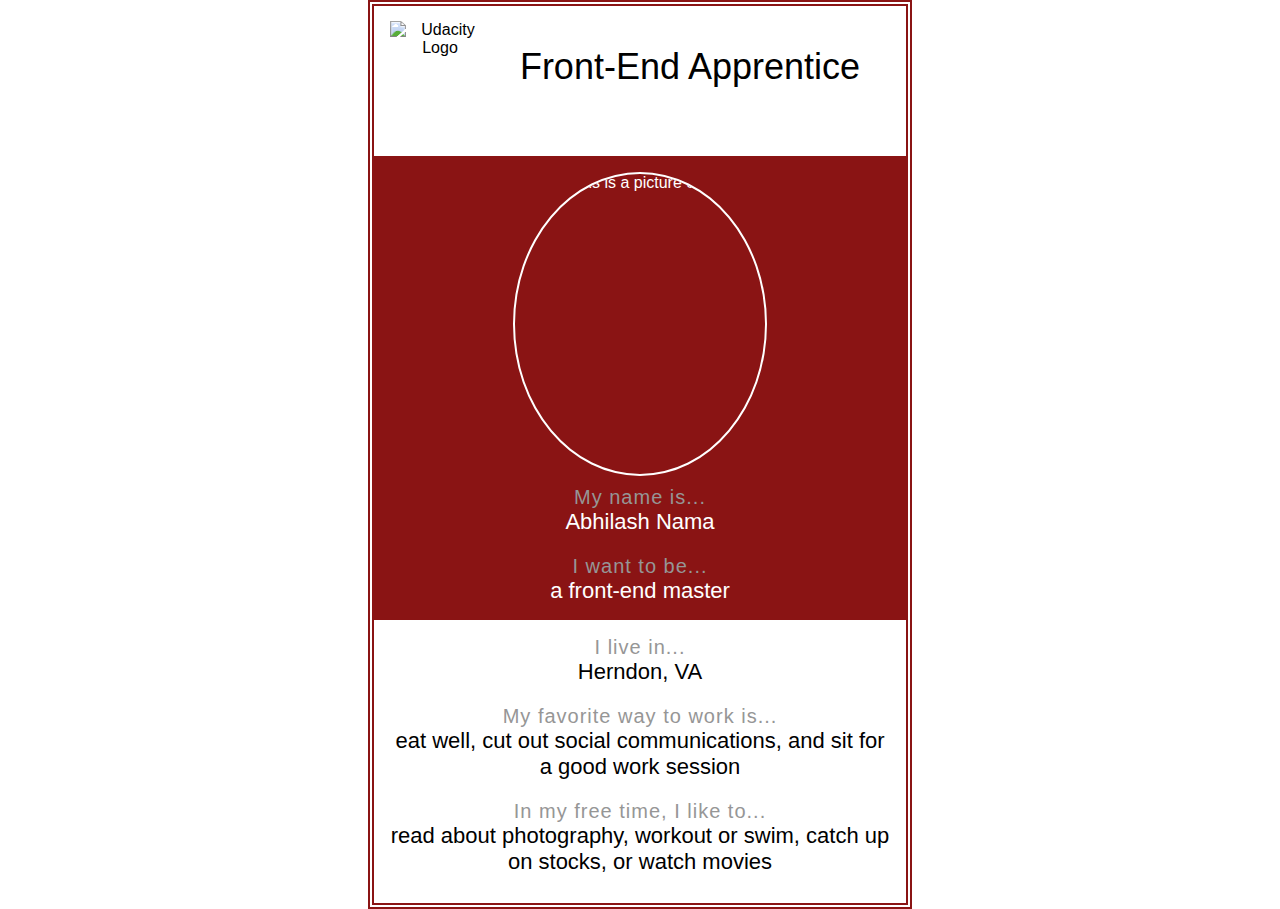
==== P0-Intro_HTML_CSS/P0-AboutMe.html @ 250332e2 "added AboutMe project folder" ====
<!DOCTYPE html>
<html>
    <head>
        <title>About Me</title>
        <meta charset="utf-8">
        <meta name="viewport" content="width=device-width, initial-scale=1">
        <!--<link href="http://fonts.googleapis.com/css?family=Source+Sans+Pro:300,400,600,700" rel="stylesheet">-->
        <link rel="stylesheet" href="P0-styles.css">
    </head>
    <body>
        <main>
            <header>
                <div class="content header-content">
                    <img class="udacity-logo" src="http://cameronwp.github.io/cpcom/static/udacity_logo.svg" alt="Udacity Logo">
                    <h1>Front-End Apprentice</h1>
                </div>
            </header>
            <section class="hero">
                <div class="content">
                    <img class="my-picture" src="https://lh3.googleusercontent.com/[base64]w725-h911-no" alt="This is a picture of me" style="height:300px; width:250px">
                    <p class="iama">My name is...</p>
                    <p class="my-name my-info">Abhilash Nama</p>
                    <p class="iama">I want to be...</p>
                    <p class="my-info">a front-end master</p>
                </div>
            </section>
            <section class="about-me content">
                <p class="iama">I live in...</p>
                <p class="my-info">Herndon, VA</p>
                <p class="iama">My favorite way to work is...</p>
                <p class="my-info">eat well, cut out social communications, and sit for a good work session</p>
                <p class="iama">In my free time, I like to...</p>
                <p class="my-info">read about photography, workout or swim, catch up on stocks, or watch movies</p>
            </section>
        </main>
    </body>
</html>
---- P0-Intro_HTML_CSS/P0-styles.css ----
body {
  font-family: sans-serif;
  margin: 0 auto;
  display: table-cell;
  text-align: center;
  vertical-align: middle;
}

.content {
  max-width: 500px;
  margin: 0 auto;
}


/* HEADING */

.header-content {
  height: 100%;
}

header {
  height: 25vw;
  max-height: 150px;
  width: 100%;
}

main {
  margin: 0 auto;
  border: 6px double rgba(132, 7, 7, 0.95);
  width: 532px;
  height: 897px;
}

html {
  display: table;
  width: 100%;
}

.udacity-logo {
  max-height: 100%;
  width: 20%;
  float: left;
}

h1 {
  float: left;
  padding-top: 5%;
  width: 80%;
  font-weight: normal;
  -webkit-margin-before: 0;
  -webkit-margin-after: 0;
}

/* MEDIA QUERIES */

@media screen and (max-width: 380px) {
  h1 {
    font-size: 24px;
  }
}

@media screen and (max-width: 464px) and (min-width: 381px) {
  h1 {
    font-size: 32px;
  }
}

@media screen and (min-width: 465px) {
  h1 {
    font-size: 36px;
  }
}

@media screen and (min-width: 550px) {
  .header-content {
    padding-top: 15px;
  }
}

@media screen and (max-width: 549px) {
  .header-content {
    padding-top: 5px;
  }
}


/* MAIN SECTIONS */

.hero {
  padding: 1em;
  height: 432px;
  width: 500px;
  max-width: 100%;
  background-color: rgba(132, 7, 7, 0.95);
  color: white;
}

.my-picture {
  display: block;
  margin: 0 auto 10px;
  max-width: 100%;
  border: 2px solid white;
  -webkit-border-radius: 50%;
  -moz-border-radius: 50%;
  border-radius: 50%;
}

.iama {
  max-width: 100%;
  color: #969696;
  letter-spacing: 0.05em;
  font-size: 20px;
  margin: 0;
}

.my-info {
  max-width: 100%;
  font-size: 22px;
  margin: 0 auto 20px;
}

.my-info:last-of-type {
  margin: 0;
}

.my-name {
  color: white;
}

.about-me {
  padding: 1em;
}
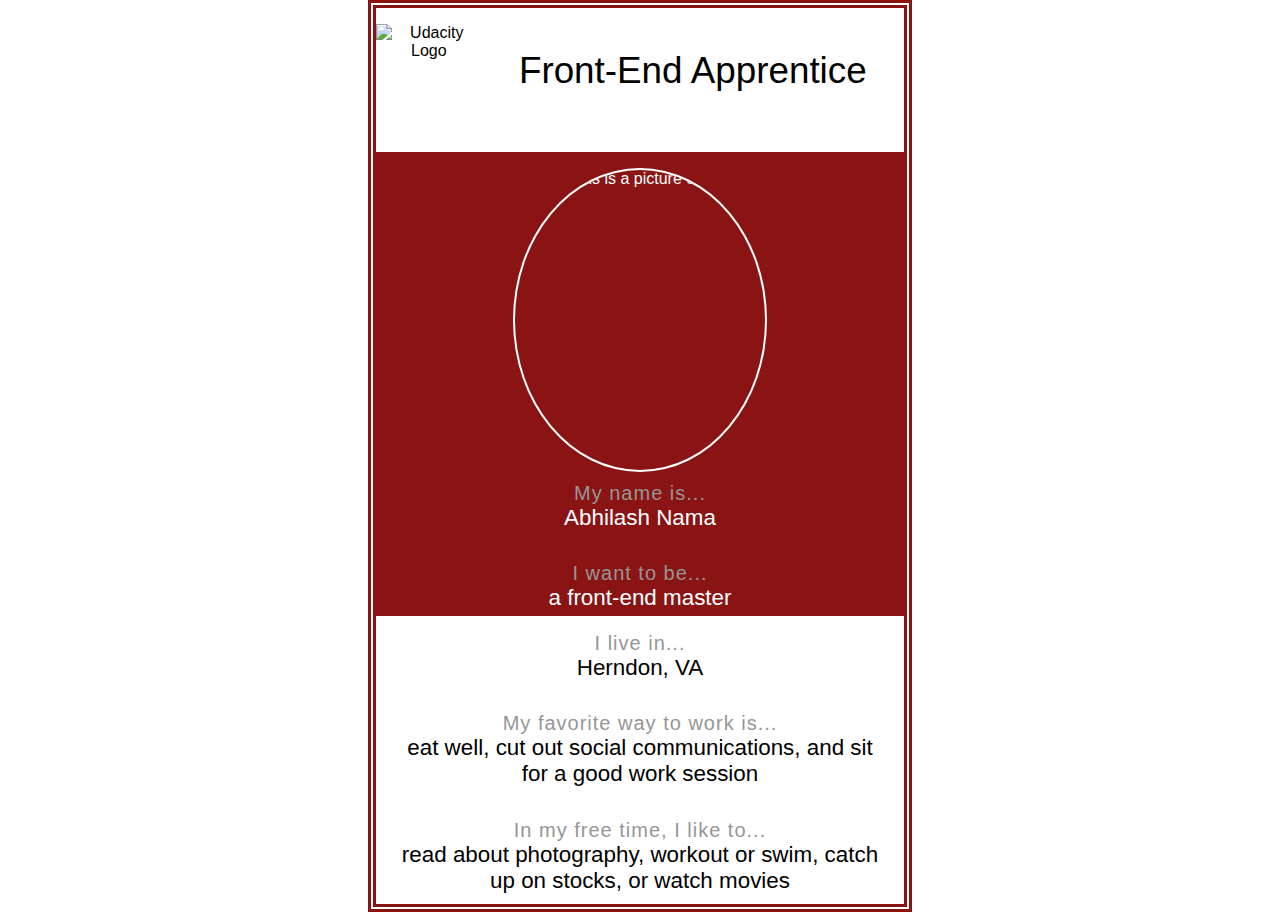
==== commit 544210f8: "updated P0 with em instead of straight px to facilitate viewport rendering.. but it still doesn't wo" ====
--- a/P0-Intro_HTML_CSS/P0-AboutMe.html
+++ b/P0-Intro_HTML_CSS/P0-AboutMe.html
@@ -3,7 +3,7 @@
     <head>
         <title>About Me</title>
         <meta charset="utf-8">
-        <meta name="viewport" content="width=device-width, initial-scale=1">
+        <meta name="viewport" content="width=device-width, initial-scale=1.0">
         <!--<link href="http://fonts.googleapis.com/css?family=Source+Sans+Pro:300,400,600,700" rel="stylesheet">-->
         <link rel="stylesheet" href="P0-styles.css">
     </head>
--- a/P0-Intro_HTML_CSS/P0-styles.css
+++ b/P0-Intro_HTML_CSS/P0-styles.css
@@ -1,13 +1,13 @@
 body {
   font-family: sans-serif;
   margin: 0 auto;
-  display: table-cell;
   text-align: center;
   vertical-align: middle;
+  font-size: 16px;
 }
 
 .content {
-  max-width: 500px;
+  max-width: 100%;
   margin: 0 auto;
 }
 
@@ -20,15 +20,15 @@
 
 header {
   height: 25vw;
-  max-height: 150px;
+  max-height: 9em;
   width: 100%;
 }
 
 main {
   margin: 0 auto;
-  border: 6px double rgba(132, 7, 7, 0.95);
-  width: 532px;
-  height: 897px;
+  border: 0.5em double rgba(132, 7, 7, 0.95);
+  max-width: 33em;
+  height: 56em;
 }
 
 html {
@@ -55,31 +55,31 @@
 
 @media screen and (max-width: 380px) {
   h1 {
-    font-size: 24px;
+    font-size: 1.5em;
   }
 }
 
 @media screen and (max-width: 464px) and (min-width: 381px) {
   h1 {
-    font-size: 32px;
+    font-size: 2em;
   }
 }
 
 @media screen and (min-width: 465px) {
   h1 {
-    font-size: 36px;
+    font-size: 2.3em;
   }
 }
 
 @media screen and (min-width: 550px) {
   .header-content {
-    padding-top: 15px;
+    padding-top: 1em;
   }
 }
 
 @media screen and (max-width: 549px) {
   .header-content {
-    padding-top: 5px;
+    padding-top: 0.5em;
   }
 }
 
@@ -88,8 +88,8 @@
 
 .hero {
   padding: 1em;
-  height: 432px;
-  width: 500px;
+  height: 27em;
+  width: 31em;
   max-width: 100%;
   background-color: rgba(132, 7, 7, 0.95);
   color: white;
@@ -97,9 +97,9 @@
 
 .my-picture {
   display: block;
-  margin: 0 auto 10px;
+  margin: 0 auto 0.6em;
   max-width: 100%;
-  border: 2px solid white;
+  border: 0.13em solid white;
   -webkit-border-radius: 50%;
   -moz-border-radius: 50%;
   border-radius: 50%;
@@ -109,14 +109,14 @@
   max-width: 100%;
   color: #969696;
   letter-spacing: 0.05em;
-  font-size: 20px;
+  font-size: 1.25em;
   margin: 0;
 }
 
 .my-info {
   max-width: 100%;
-  font-size: 22px;
-  margin: 0 auto 20px;
+  font-size: 1.4em;
+  margin: 0 auto 1.4em;
 }
 
 .my-info:last-of-type {
